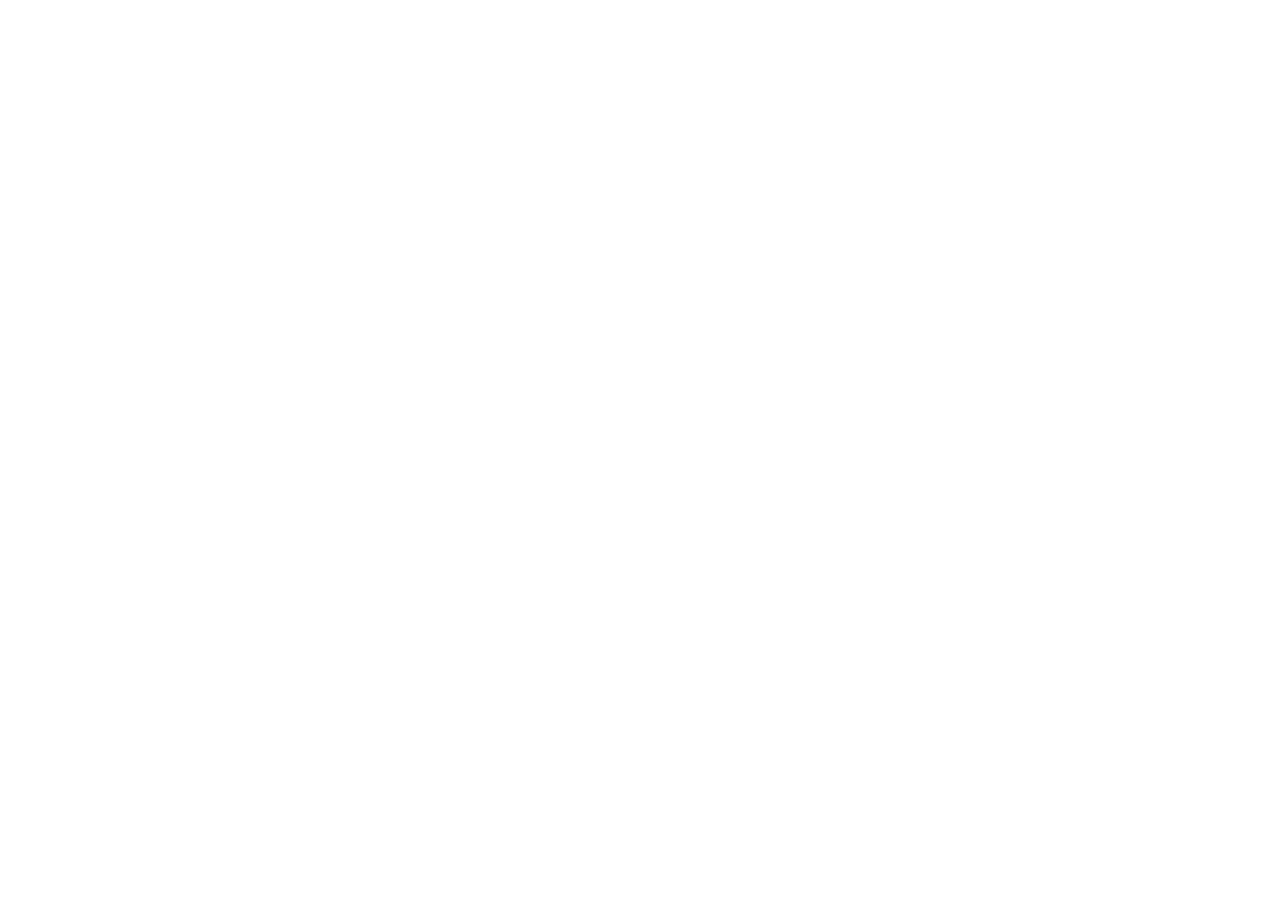
==== portfolio.html @ 2607465b "Uploading files" ====
<!DOCTYPE html>
<html>
  <head>
    <meta name="viewport" content="width=device-width, initial-scale=1.0">
    <link rel="icon" href="/images/logo.png">
    <title>Wessel Wenneker</title>
    <link rel="stylesheet" href="portfolio.css">
  </head>
  <body>
    <main>
    </main>
	<script src="portfolio.js"></script>
  </body>
</html>
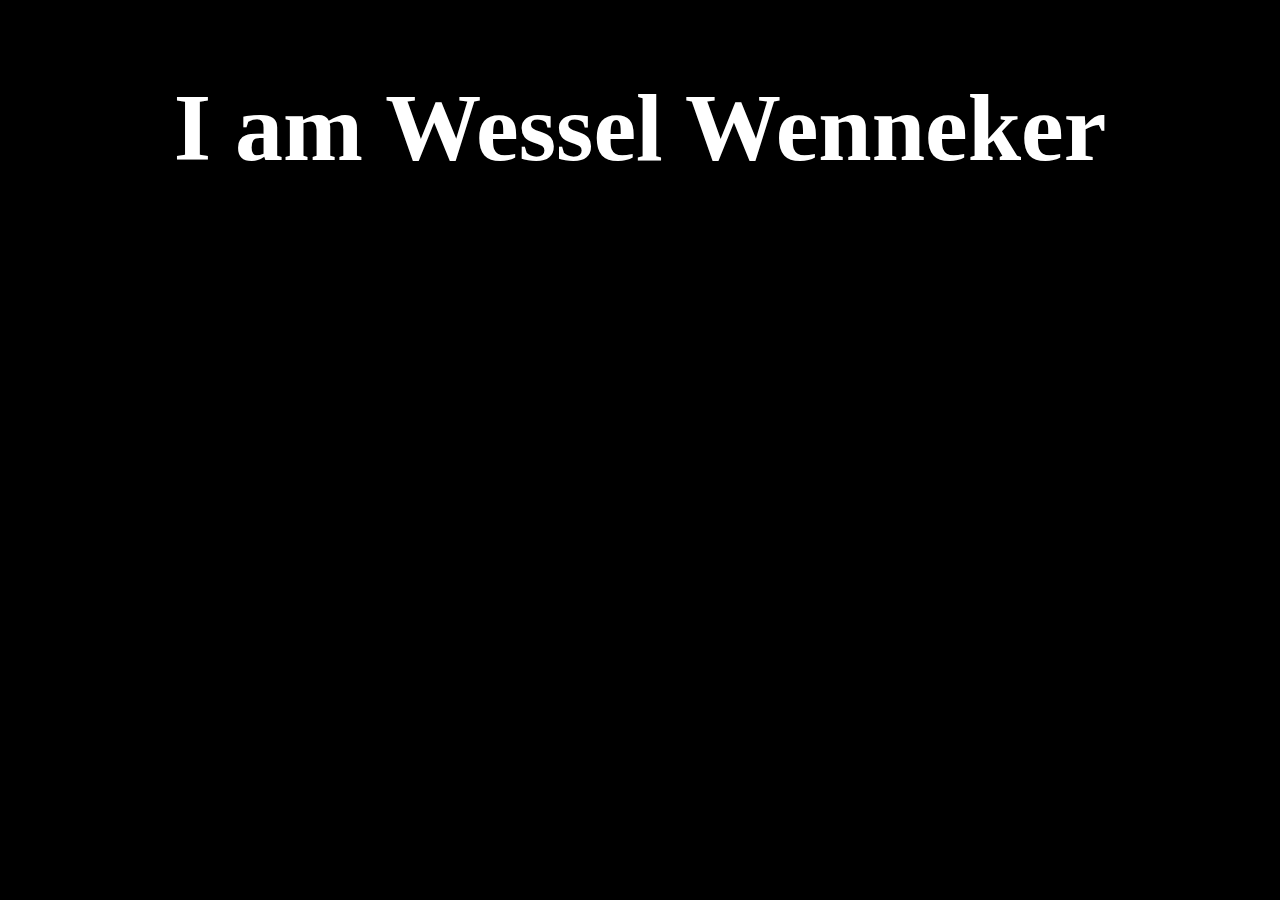
==== commit dd236d1f: "Creating main structure" ====
--- a/portfolio.html
+++ b/portfolio.html
@@ -2,12 +2,35 @@
 <html>
   <head>
     <meta name="viewport" content="width=device-width, initial-scale=1.0">
-    <link rel="icon" href="/images/logo.png">
     <title>Wessel Wenneker</title>
     <link rel="stylesheet" href="portfolio.css">
   </head>
   <body>
     <main>
+      <div class="main-page">
+        <header class="header">
+
+        </header>
+        <div class="main-content">
+          <div class="entry-content">
+            <h1>I am Wessel Wenneker</h1>
+          </div>
+          <div class="projects">
+            <div class="slimmekas">
+              
+            </div>
+            <div class="voetbalrobot">
+              
+            </div>
+            <div class="">
+              
+            </div>
+          </div>
+        </div>
+        <footer class="footer">
+
+        </footer>
+      </div>
     </main>
 	<script src="portfolio.js"></script>
   </body>
--- a/portfolio.css
+++ b/portfolio.css
@@ -0,0 +1,16 @@
+body{
+    background-color: black;
+    color: white;
+}
+.main-page{
+    margin: auto;
+}
+
+.entry-content{
+    height: 100%;
+    display: flex;
+    justify-content: center;
+    align-items: center;
+    font-size: 300%;
+}
+
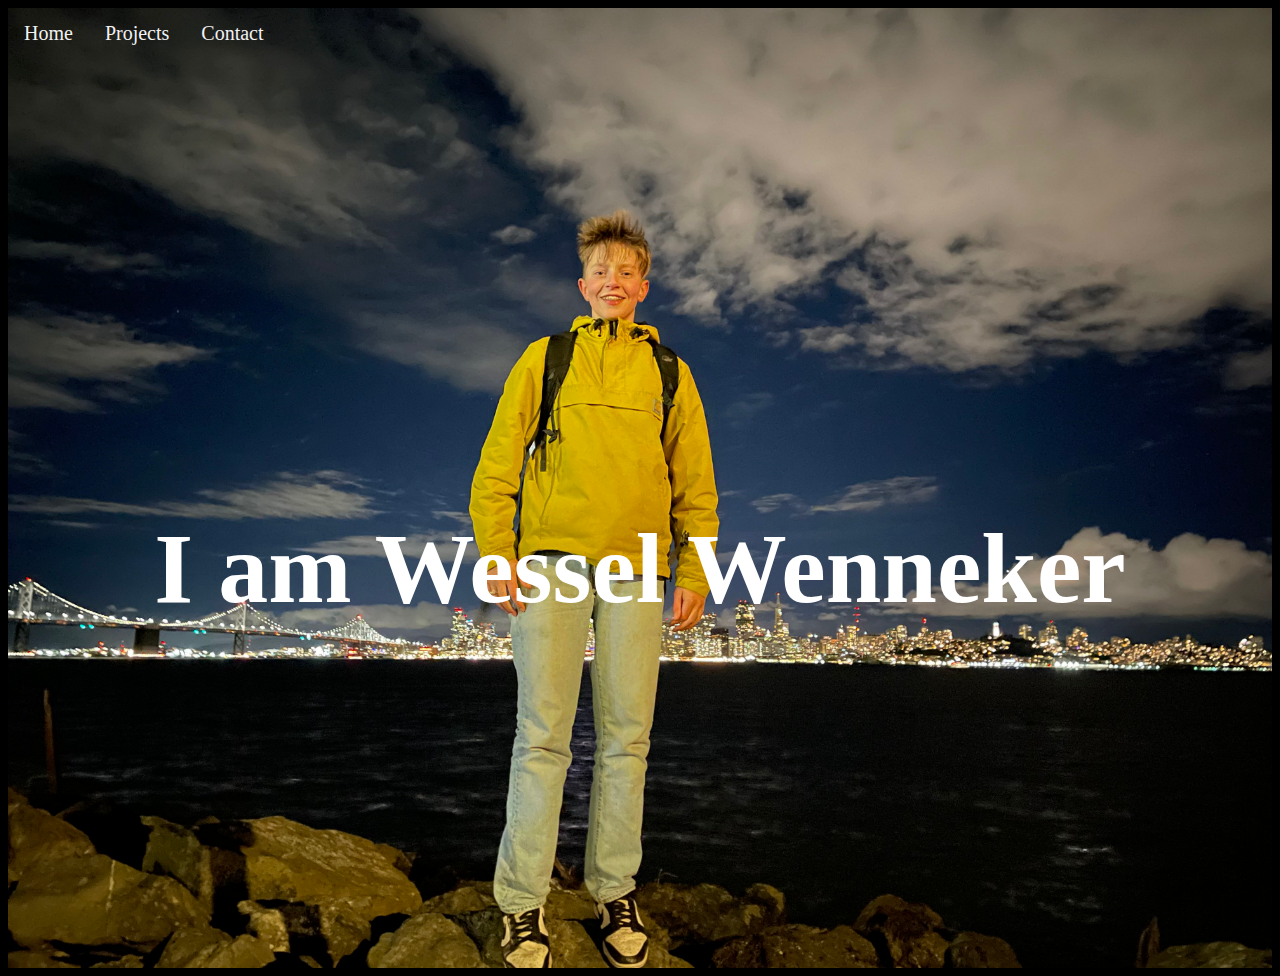
==== commit 66360c5e: "navbar" ====
--- a/portfolio.html
+++ b/portfolio.html
@@ -3,13 +3,21 @@
   <head>
     <meta name="viewport" content="width=device-width, initial-scale=1.0">
     <title>Wessel Wenneker</title>
+    <link rel="stylesheet" href="https://cdnjs.cloudflare.com/ajax/libs/font-awesome/4.7.0/css/font-awesome.min.css">
     <link rel="stylesheet" href="portfolio.css">
   </head>
   <body>
     <main>
       <div class="main-page">
         <header class="header">
-
+          <div class="navbar" id="myNavbar">
+            <a href="#entry-content">Home</a>
+            <a href="#projects">Projects</a>
+            <a href="#footer">Contact</a>
+            <a href="javascript:void(0);" class="icon" onclick="myFunction()">
+              <i class="fa fa-bars"></i>
+            </a>
+          </div>
         </header>
         <div class="main-content">
           <div class="entry-content">
--- a/portfolio.css
+++ b/portfolio.css
@@ -4,13 +4,78 @@
 }
 .main-page{
     margin: auto;
+    background-image: url(images/IMG_1910.jpg);
+    background-size: cover;
+    background-position: center;
+}
+
+.navbar{
+    overflow: hidden;
+    display: block;
+    background-color: rgba(0, 0, 0, 0,2) !important;
+    height: 10rem;
+}
+
+.navbar a{
+    float: left;
+    display: block;
+    margin: auto;
+    color: #f2f2f2;
+    text-align: center;
+    padding: 14px 16px;
+    text-decoration: none;
+    font-size: clamp(20px, 1vw, 2vw);
+}
+
+.navbar a:hover{
+    color: #ddd;
+}
+
+.navbar .icon {
+    float: right;
+    display: none;
+}
+
+@media screen and (max-width: 800px) {
+    .navbar a:not(:first-child) {display: none;}
+    .navbar a.icon {
+      float: right;
+      right: 0;
+      display: block;
+    }
+  }
+  
+@media screen and (max-width: 800px) {
+    .navbarresponsive {
+        position: relative;
+        background-color: grey;
+        border: grey;
+        border-radius: 5px;
+    }
+    .navbarresponsive .icon {
+        position: absolute;
+        right: 0;
+        top: 0;
+        display: block;
+        color: white;
+    }
+    .navbarresponsive a {
+        float: none;
+        display: block;
+        color: #f2f2f2;
+        text-align: center;
+        padding: 14px 16px;
+        text-decoration: none;
+        font-size: clamp(20px, 1vw, 2vw);
+
+    }
 }
 
 .entry-content{
-    height: 100%;
+    height: 800px;
     display: flex;
     justify-content: center;
     align-items: center;
-    font-size: 300%;
+    font-size: clamp(30px, 4vw, 50px);
 }
 
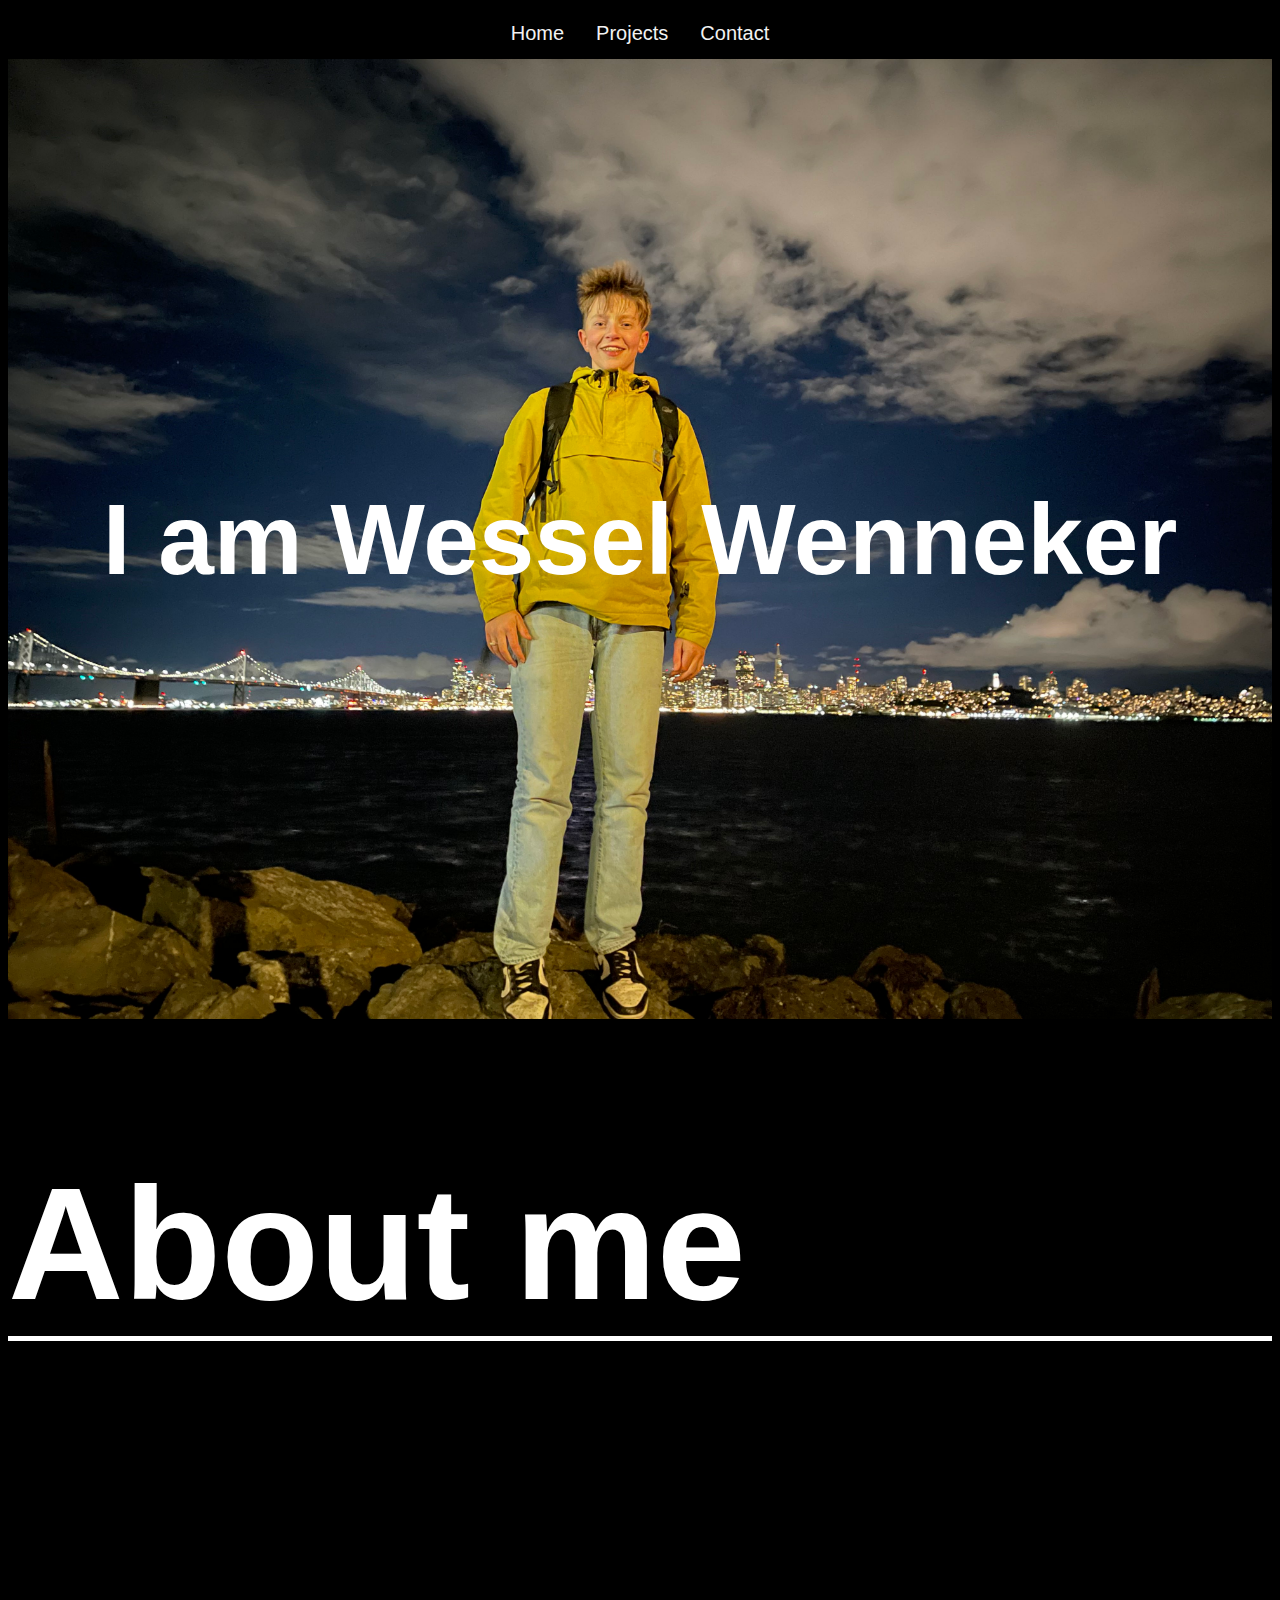
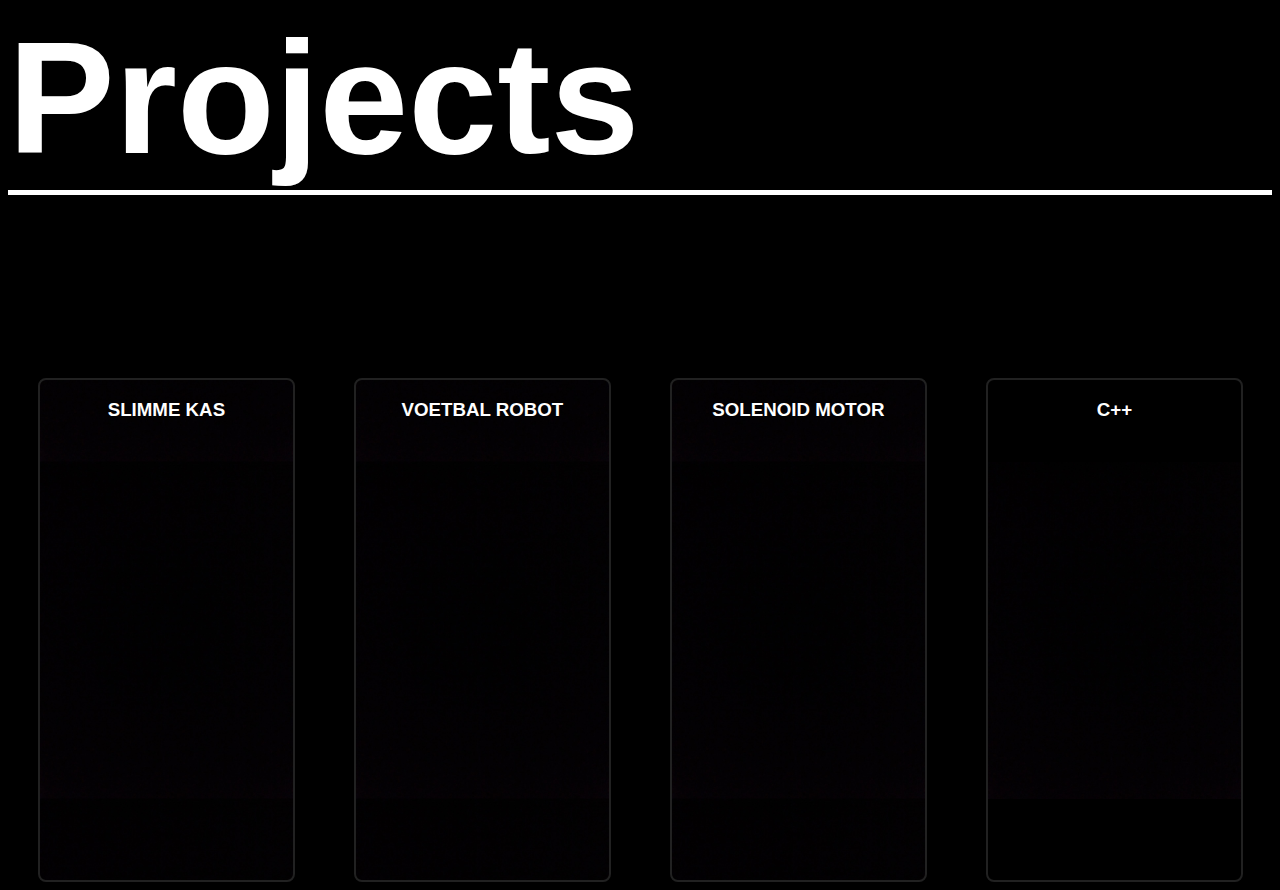
==== commit d5d64bde: "projects bijna klaar" ====
--- a/portfolio.html
+++ b/portfolio.html
@@ -3,7 +3,7 @@
   <head>
     <meta name="viewport" content="width=device-width, initial-scale=1.0">
     <title>Wessel Wenneker</title>
-    <link rel="stylesheet" href="https://cdnjs.cloudflare.com/ajax/libs/font-awesome/4.7.0/css/font-awesome.min.css">
+
     <link rel="stylesheet" href="portfolio.css">
   </head>
   <body>
@@ -14,21 +14,33 @@
             <a href="#entry-content">Home</a>
             <a href="#projects">Projects</a>
             <a href="#footer">Contact</a>
-            <a href="javascript:void(0);" class="icon" onclick="myFunction()">
-              <i class="fa fa-bars"></i>
-            </a>
           </div>
         </header>
         <div class="main-content">
           <div class="entry-content">
             <h1>I am Wessel Wenneker</h1>
           </div>
+          <div class="about">
+            <div class="content">
+              <h2>About me</h2>
+            </div>
+            <div class="image">
+
+            </div>
+          </div>
           <div class="projects">
-            <div class="slimmekas">
-              
+            <h2 style="width: 100%;">Projects</h2>
+            <div class="slimmekas" id="project">
+              <h3>SLIMME KAS</h3>
             </div>
-            <div class="voetbalrobot">
-              
+            <div class="voetbalrobot" id="project">
+              <h3>VOETBAL ROBOT</h3>
+            </div>
+            <div class="solenoid" id="project">
+              <h3>SOLENOID MOTOR</h3>
+            </div>
+            <div class="cpp" id="project">
+              <h3>C++</h3>
             </div>
             <div class="">
               
--- a/portfolio.css
+++ b/portfolio.css
@@ -1,25 +1,109 @@
 body{
     background-color: black;
     color: white;
+    font-family: sans-serif;
 }
+h2{
+    font-size: 1000%;
+    border-bottom-width: 5px;
+    border-bottom-style: solid;
+}
+
 .main-page{
     margin: auto;
-    background-image: url(images/IMG_1910.jpg);
-    background-size: cover;
-    background-position: center;
 }
 
 .navbar{
     overflow: hidden;
-    display: block;
-    background-color: rgba(0, 0, 0, 0,2) !important;
-    height: 10rem;
+    display: flex;
+    justify-content: center;
+}
+
+.projects{
+    display: flex;
+    flex-wrap: wrap;
+}
+
+#project{
+    border-style: solid;
+    border-width: 2px;
+    border-color: rgb(33, 33, 33);
+    border-radius: 8px;
+    height: 500px;
+    width: 20%;
+    min-width: 250px;
+    margin: auto;
+    margin-left: 30px;
+    text-align: center;
+    transition: all, 0.4s;
+    margin-top: 50px;
+}
+
+.slimmekas{
+    background-image: url(images/Black_colour.jpg);
+    background-size: contain;
+    background-position: center;
+
+}
+
+.slimmekas:hover{
+    background-image: url(images/IMG_2848_3.jpg);
+    background-size: cover;
+    background-position: center;
+    transform: scale(1.1);
+    transition: all, 0.4s;
+}
+
+.voetbalrobot{
+    background-image: url(images/Black_colour.jpg);
+    background-size: contain;
+    background-position: center;
+}
+
+.voetbalrobot:hover{
+    background-image: url(images/IMG_1623.jpg);
+    background-attachment: fixed;
+    background-size: cover;
+    background-position: center;
+    transform: scale(1.1);
+    transition: all, 0.4s;
+}
+
+.solenoid{
+    background-image: url(images/Black_colour.jpg);
+    background-size: contain;
+    background-position: center;
+}
+
+.solenoid:hover{
+    background-image: url(images/IMG_0888.jpg);
+    background-attachment: fixed;
+    background-size: cover;
+    background-position: center;
+    transform: scale(1.1);
+    transition: all, 0.4s;
+}
+
+.cpp{
+    background-image: url(images/Black_colour.jpg);
+    background-size: contain;
+    background-position: center;
+    background-repeat: no-repeat;
+}
+
+.cpp:hover{
+    background-image: url(images/ISO_C++_Logo.svg.png);
+    background-attachment: fixed;
+    background-size: 80%;
+    background-position: center;
+    background-repeat: no-repeat;
+    transform: scale(1.1);
+    transition: all, 0.4s;
 }
 
 .navbar a{
     float: left;
     display: block;
-    margin: auto;
     color: #f2f2f2;
     text-align: center;
     padding: 14px 16px;
@@ -31,51 +115,14 @@
     color: #ddd;
 }
 
-.navbar .icon {
-    float: right;
-    display: none;
-}
-
-@media screen and (max-width: 800px) {
-    .navbar a:not(:first-child) {display: none;}
-    .navbar a.icon {
-      float: right;
-      right: 0;
-      display: block;
-    }
-  }
-  
-@media screen and (max-width: 800px) {
-    .navbarresponsive {
-        position: relative;
-        background-color: grey;
-        border: grey;
-        border-radius: 5px;
-    }
-    .navbarresponsive .icon {
-        position: absolute;
-        right: 0;
-        top: 0;
-        display: block;
-        color: white;
-    }
-    .navbarresponsive a {
-        float: none;
-        display: block;
-        color: #f2f2f2;
-        text-align: center;
-        padding: 14px 16px;
-        text-decoration: none;
-        font-size: clamp(20px, 1vw, 2vw);
-
-    }
-}
-
 .entry-content{
-    height: 800px;
+    height: 60rem;
     display: flex;
     justify-content: center;
     align-items: center;
     font-size: clamp(30px, 4vw, 50px);
+    background-image: url(images/IMG_1910.jpg);
+    background-size: cover;
+    background-position: center;
 }
 
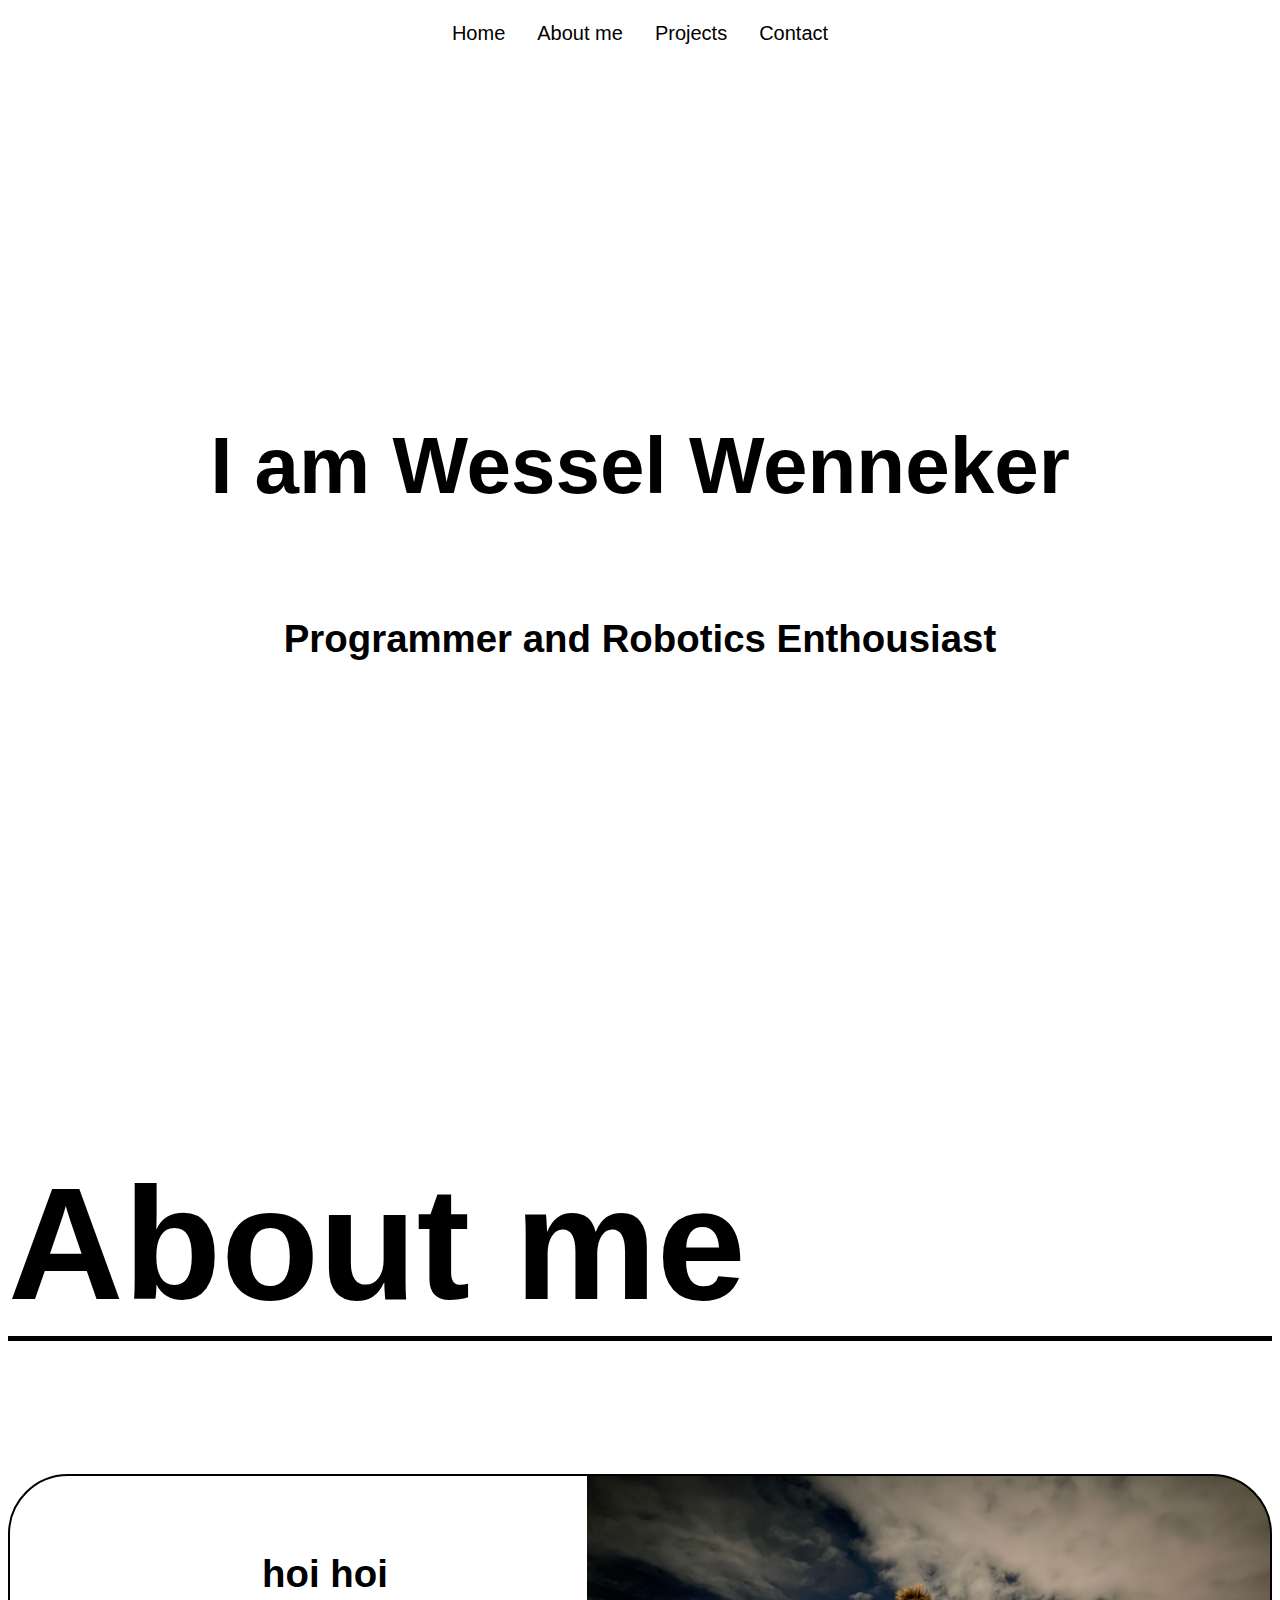
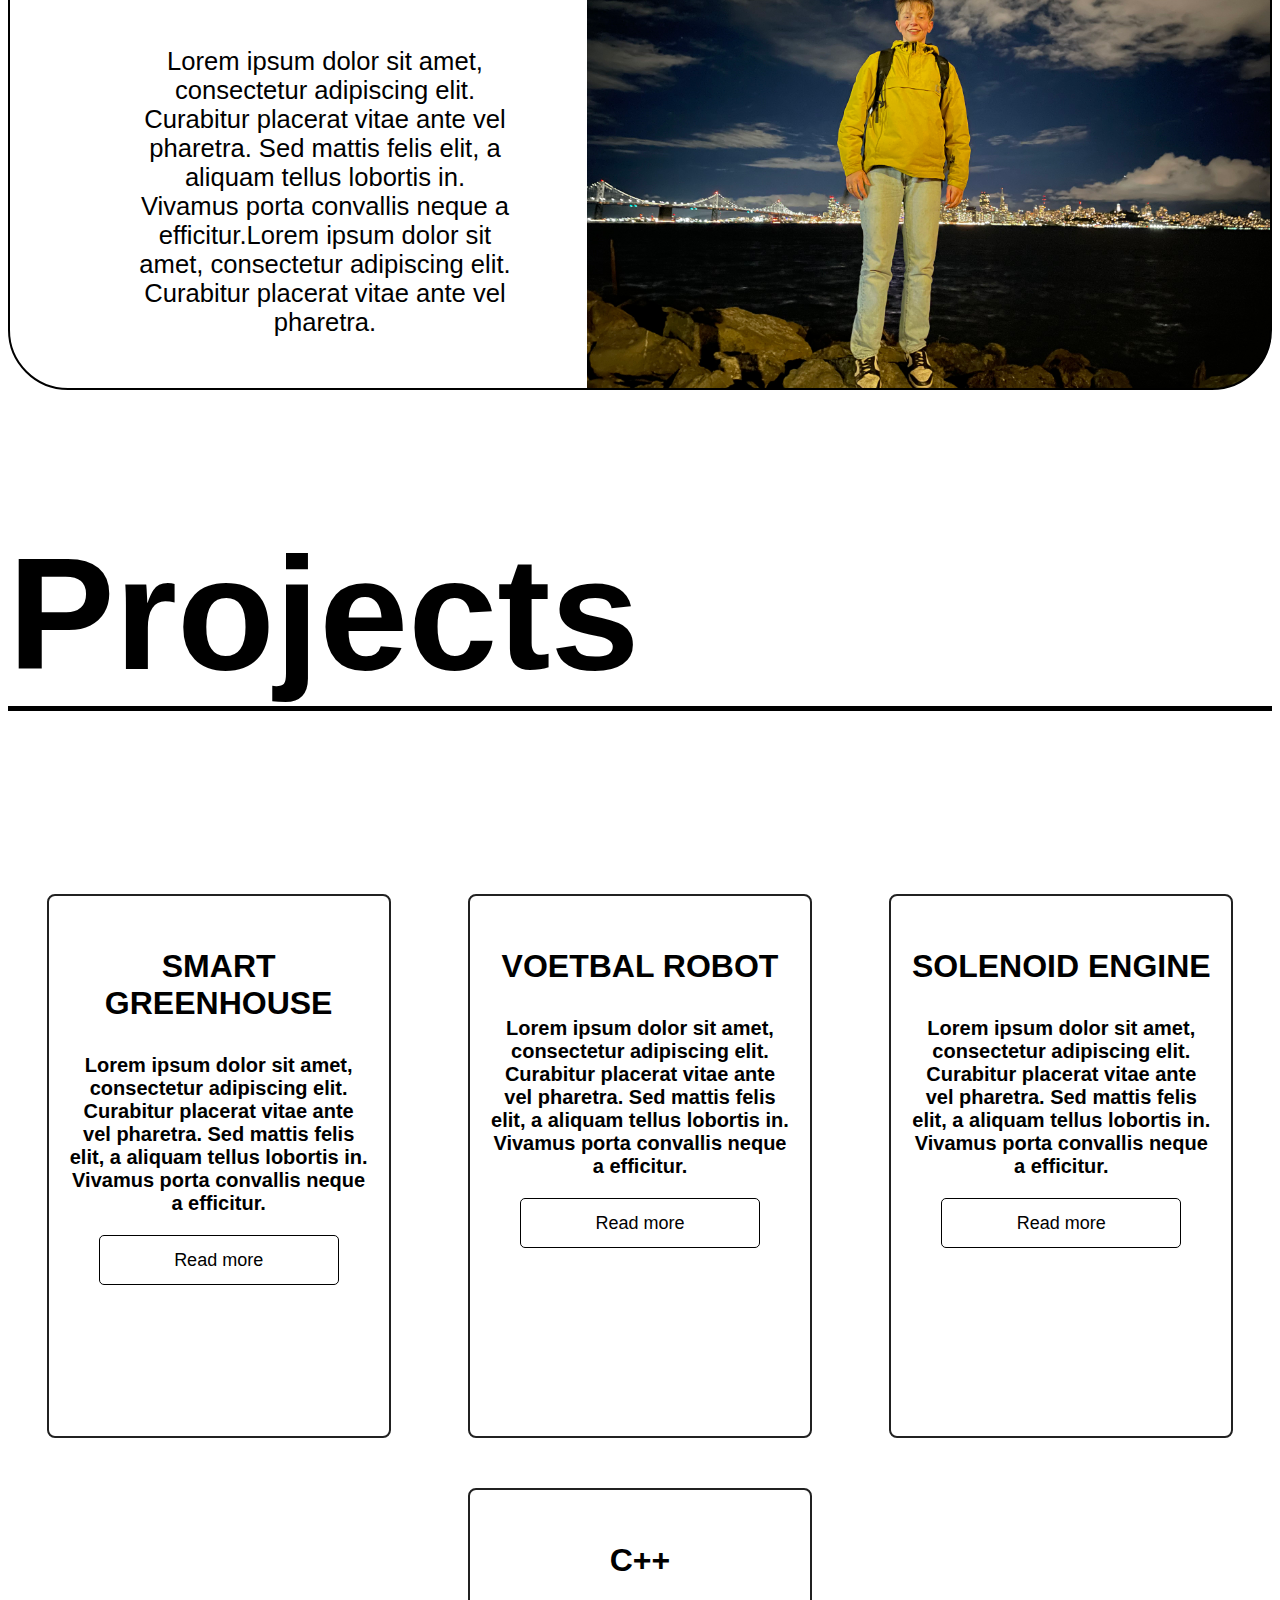
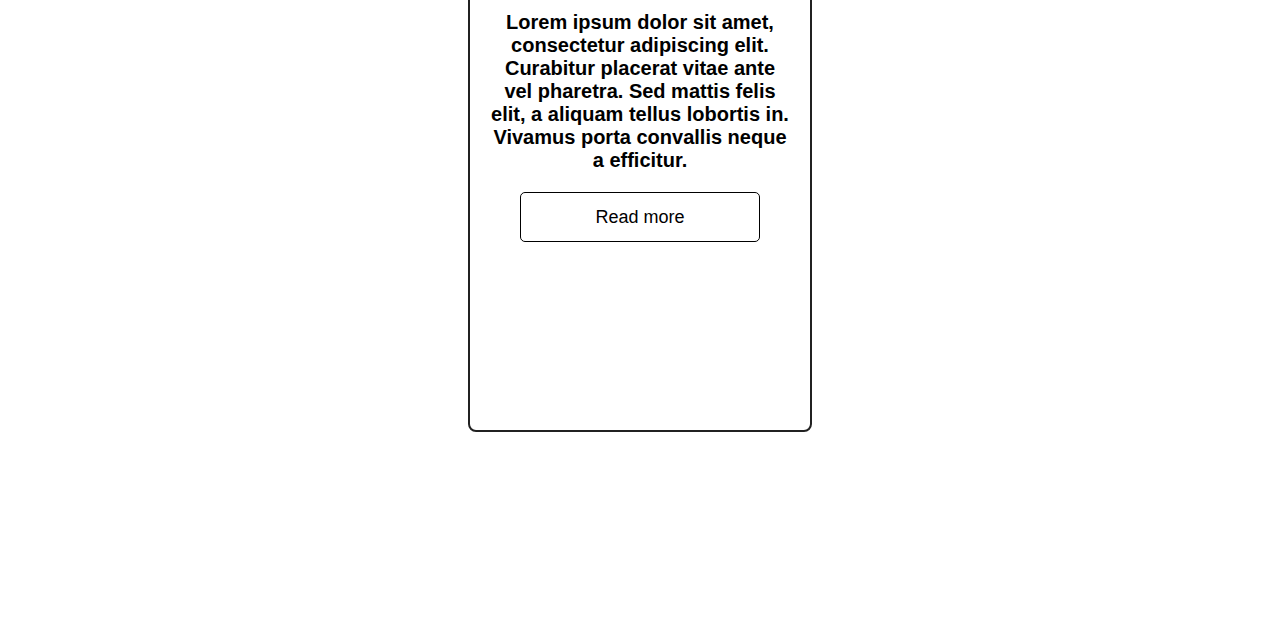
==== commit f522d940: "bijna klaar" ====
--- a/portfolio.html
+++ b/portfolio.html
@@ -12,42 +12,96 @@
         <header class="header">
           <div class="navbar" id="myNavbar">
             <a href="#entry-content">Home</a>
+            <a href="#about">About me</a>
             <a href="#projects">Projects</a>
             <a href="#footer">Contact</a>
           </div>
         </header>
         <div class="main-content">
-          <div class="entry-content">
-            <h1>I am Wessel Wenneker</h1>
+          <div class="entry-content" id="entry-content">
+            <h1><a href="#about">I am Wessel Wenneker</a></h1>
+            <h4>Programmer and Robotics Enthousiast</h2>
           </div>
-          <div class="about">
-            <div class="content">
-              <h2>About me</h2>
-            </div>
-            <div class="image">
-
+          <div class="about" id="about">
+            <h2>About me</h2>
+            <div class="about-content">
+              <div class="about-text">
+                <h4>hoi hoi</h4>
+                <p>Lorem ipsum dolor sit amet, consectetur adipiscing elit. Curabitur placerat vitae 
+                  ante vel pharetra. Sed mattis felis elit, a aliquam tellus lobortis in. Vivamus porta 
+                  convallis neque a efficitur.Lorem ipsum dolor sit amet, consectetur adipiscing elit. Curabitur placerat vitae 
+                  ante vel pharetra.</p>
+              </div>
             </div>
           </div>
-          <div class="projects">
+          <div class="projects" id="projects">
             <h2 style="width: 100%;">Projects</h2>
             <div class="slimmekas" id="project">
-              <h3>SLIMME KAS</h3>
+              <h3>SMART GREENHOUSE</h3>
+              <p>Lorem ipsum dolor sit amet, consectetur adipiscing elit. Curabitur placerat vitae 
+                ante vel pharetra. Sed mattis felis elit, a aliquam tellus lobortis in. Vivamus porta 
+                convallis neque a efficitur.
+              </p>
+              <button class="morebutton" onclick="openKas()">Read more</button>
             </div>
             <div class="voetbalrobot" id="project">
               <h3>VOETBAL ROBOT</h3>
+              <p>Lorem ipsum dolor sit amet, consectetur adipiscing elit. Curabitur placerat vitae 
+                ante vel pharetra. Sed mattis felis elit, a aliquam tellus lobortis in. Vivamus porta 
+                convallis neque a efficitur.
+              </p>
+              <button class="morebutton" onclick="openVoetbalBot()">Read more</button>
             </div>
             <div class="solenoid" id="project">
-              <h3>SOLENOID MOTOR</h3>
+              <h3>SOLENOID ENGINE</h3>
+              <p>Lorem ipsum dolor sit amet, consectetur adipiscing elit. Curabitur placerat vitae 
+                ante vel pharetra. Sed mattis felis elit, a aliquam tellus lobortis in. Vivamus porta 
+                convallis neque a efficitur.
+              </p>
+              <button class="morebutton" onclick="openSolenoid()">Read more</button>
             </div>
             <div class="cpp" id="project">
               <h3>C++</h3>
-            </div>
-            <div class="">
-              
+              <p>Lorem ipsum dolor sit amet, consectetur adipiscing elit. Curabitur placerat vitae 
+                ante vel pharetra. Sed mattis felis elit, a aliquam tellus lobortis in. Vivamus porta 
+                convallis neque a efficitur.
+              </p>
+              <button class="morebutton" onclick="openCpp()">Read more</button>
             </div>
           </div>
         </div>
-        <footer class="footer">
+        <div id="slimmekas_overlay" class="overlay">
+          <a href="javascript:void(0)" class="closebtn" onclick="closeKas()" style="color: white;">&times;</a>
+          <div class="overlay-content">
+            <div class="overlay-text"></div>
+            <div class="overlay-image-kas"></div>
+          </div>
+        </div>
+
+        <div id="voetbalBot_overlay" class="overlay">
+          <a href="javascript:void(0)" class="closebtn" onclick="closeVoetbalBot()" style="color: white;">&times;</a>
+          <div class="overlay-content">
+            <div class="overlay-text"></div>
+            <div class="overlay-image-voetbalbot"></div>
+          </div>
+        </div>
+
+        <div id="solenoid_overlay" class="overlay">
+          <a href="javascript:void(0)" class="closebtn" onclick="closeSolenoid()" style="color: white;">&times;</a>
+          <div class="overlay-content">
+            <div class="overlay-text"></div>
+            <div class="overlay-image-solenoid"></div>
+          </div>
+        </div>
+
+        <div id="cpp_overlay" class="overlay">
+          <a href="javascript:void(0)" class="closebtn" onclick="closeCpp()" style="color: white;">&times;</a>
+          <div class="overlay-content">
+            <div class="overlay-text"></div>
+            <div class="overlay-image-cpp"></div>
+          </div>
+        </div>
+        <footer id="footer">
 
         </footer>
       </div>
--- a/portfolio.css
+++ b/portfolio.css
@@ -1,6 +1,6 @@
 body{
-    background-color: black;
-    color: white;
+    background-color: white;
+    color: black;
     font-family: sans-serif;
 }
 h2{
@@ -17,11 +17,102 @@
     overflow: hidden;
     display: flex;
     justify-content: center;
+    position: relative;
+}
+
+.entry-content{
+    height: 60rem;
+    display: flex;
+    justify-content: center;
+    flex-direction: column;
+    align-items: center;
+}
+
+.entry-content h1{
+    font-size: clamp(50px, 8vw, 80px);
+    transition: 0.3s;
+    color: black;
+}
+
+a{
+    color: black;
+    text-decoration-line: none;
+}
+
+.entry-content h1:hover{
+    transform: scale(1.1);
+    transition: 0.3s;
+}
+
+.entry-content h4{
+    font-size: clamp(20px, 3vw, 40px);
+}
+
+.about-content{
+    height: clamp(250px, 40vw, 600px);
+    border-radius: 60px;
+    border-width: 2px;
+    border-style: solid;
+    border-color: black;
+    display: flex;
+    align-items: center;
+    background-image: url(images/IMG_1910.jpg);
+    background-repeat: no-repeat;
+    background-position: right;
+    background-size: contain;
+}
+
+.about-text{
+    width: 30%;
+    text-align: center;
+    margin-left: 10%;
+}
+
+.about-text p{
+    font-size: clamp(15px, 2vw, 30px);
+}
+
+.about-text h4{
+    font-size: clamp(20px, 3vw, 45px);
+}
+
+.image{
+    width: 50%;
+    height: auto;
+    justify-content: flex-end;
+}
+
+.morebutton{
+    transition: 0.2s;
+    width: 80%;
+    height: 50px;
+    background-color: rgb(255, 255, 255, 0);
+    border-style: solid;
+    border-width: 1px;
+    border-radius: 5px;
+    border-color: black;
+    font-size: 18px;
+    font-family: 'Trebuchet MS', 'Lucida Sans Unicode', 'Lucida Grande', 'Lucida Sans', Arial, sans-serif;
+}
+
+.morebutton:hover{
+    transform: scale(1.05);
 }
 
 .projects{
     display: flex;
     flex-wrap: wrap;
+}
+
+.projects h3{
+    font-size: 200%;
+}
+
+.projects p{
+    font-size: 20px;
+    font-family: Verdana, Geneva, Tahoma, sans-serif;
+    font-weight: 600;
+    flex-grow: 1;
 }
 
 #project{
@@ -31,80 +122,78 @@
     border-radius: 8px;
     height: 500px;
     width: 20%;
-    min-width: 250px;
+    min-width: 300px;
     margin: auto;
-    margin-left: 30px;
     text-align: center;
     transition: all, 0.4s;
     margin-top: 50px;
+    padding: 20px;
 }
 
 .slimmekas{
-    background-image: url(images/Black_colour.jpg);
+    background-color: white;
     background-size: contain;
     background-position: center;
 
 }
 
 .slimmekas:hover{
-    background-image: url(images/IMG_2848_3.jpg);
+    background-image: url(images/slimmekas.png);
     background-size: cover;
     background-position: center;
-    transform: scale(1.1);
+    transform: scale(1.05);
     transition: all, 0.4s;
 }
 
 .voetbalrobot{
-    background-image: url(images/Black_colour.jpg);
+    background-color: white;
     background-size: contain;
     background-position: center;
 }
 
 .voetbalrobot:hover{
-    background-image: url(images/IMG_1623.jpg);
+    background-image: url(images/voetbalbot.png);
     background-attachment: fixed;
     background-size: cover;
     background-position: center;
-    transform: scale(1.1);
+    transform: scale(1.05);
     transition: all, 0.4s;
 }
 
 .solenoid{
-    background-image: url(images/Black_colour.jpg);
-    background-size: contain;
-    background-position: center;
+    background-color: white;
 }
 
 .solenoid:hover{
-    background-image: url(images/IMG_0888.jpg);
+    background-image: url(images/solenoid.png);
     background-attachment: fixed;
     background-size: cover;
     background-position: center;
-    transform: scale(1.1);
+    transform: scale(1.05);
     transition: all, 0.4s;
 }
 
 .cpp{
-    background-image: url(images/Black_colour.jpg);
+    background-color: white;
     background-size: contain;
     background-position: center;
     background-repeat: no-repeat;
 }
 
 .cpp:hover{
-    background-image: url(images/ISO_C++_Logo.svg.png);
+    background-image: url(images/cpp.png);
     background-attachment: fixed;
     background-size: 80%;
     background-position: center;
     background-repeat: no-repeat;
-    transform: scale(1.1);
+    transform: scale(1.05);
     transition: all, 0.4s;
 }
 
 .navbar a{
     float: left;
     display: block;
-    color: #f2f2f2;
+    color: black;
     text-align: center;
     padding: 14px 16px;
     text-decoration: none;
@@ -112,17 +201,61 @@
 }
 
 .navbar a:hover{
-    color: #ddd;
-}
-
-.entry-content{
-    height: 60rem;
-    display: flex;
-    justify-content: center;
-    align-items: center;
-    font-size: clamp(30px, 4vw, 50px);
-    background-image: url(images/IMG_1910.jpg);
-    background-size: cover;
-    background-position: center;
-}
-
+    color: rgb(80, 80, 80);
+}
+
+footer{
+    height: 80px;
+    margin-top: 100px;
+}
+
+.overlay {
+    height: 0%;
+    width: 100%;
+    position: fixed;
+    z-index: 1;
+    top: 0;
+    left: 0;
+    background-color: rgb(0,0,0);
+    background-color: rgba(0,0,0, 0.9);
+    overflow-y: hidden;
+    transition: 0.4s;
+}
+  
+.overlay-content {
+    background-color: white;
+    position: relative;
+    border-color: rgb(200,200,200);
+    border-width: 5px;
+    border-style: solid;
+    border-radius: 40px;
+    top: 25%;
+    width: 60%;
+    height: 50%;
+    margin: auto;
+    text-align: center;
+    margin-top: 30px;
+    display: flex;
+    flex-wrap: wrap;
+}
+
+.overlay .closebtn {
+    position: absolute;
+    top: 20px;
+    right: 45px;
+    font-size: 60px;
+}
+
+.overlay-text{
+    width: 50%;
+    text-align: center;
+}
+
+@media screen and (max-height: 450px) {
+    .overlay {overflow-y: auto;}
+    .overlay .closebtn {
+        font-size: 40px;
+        top: 15px;
+        right: 35px;
+    }
+}
